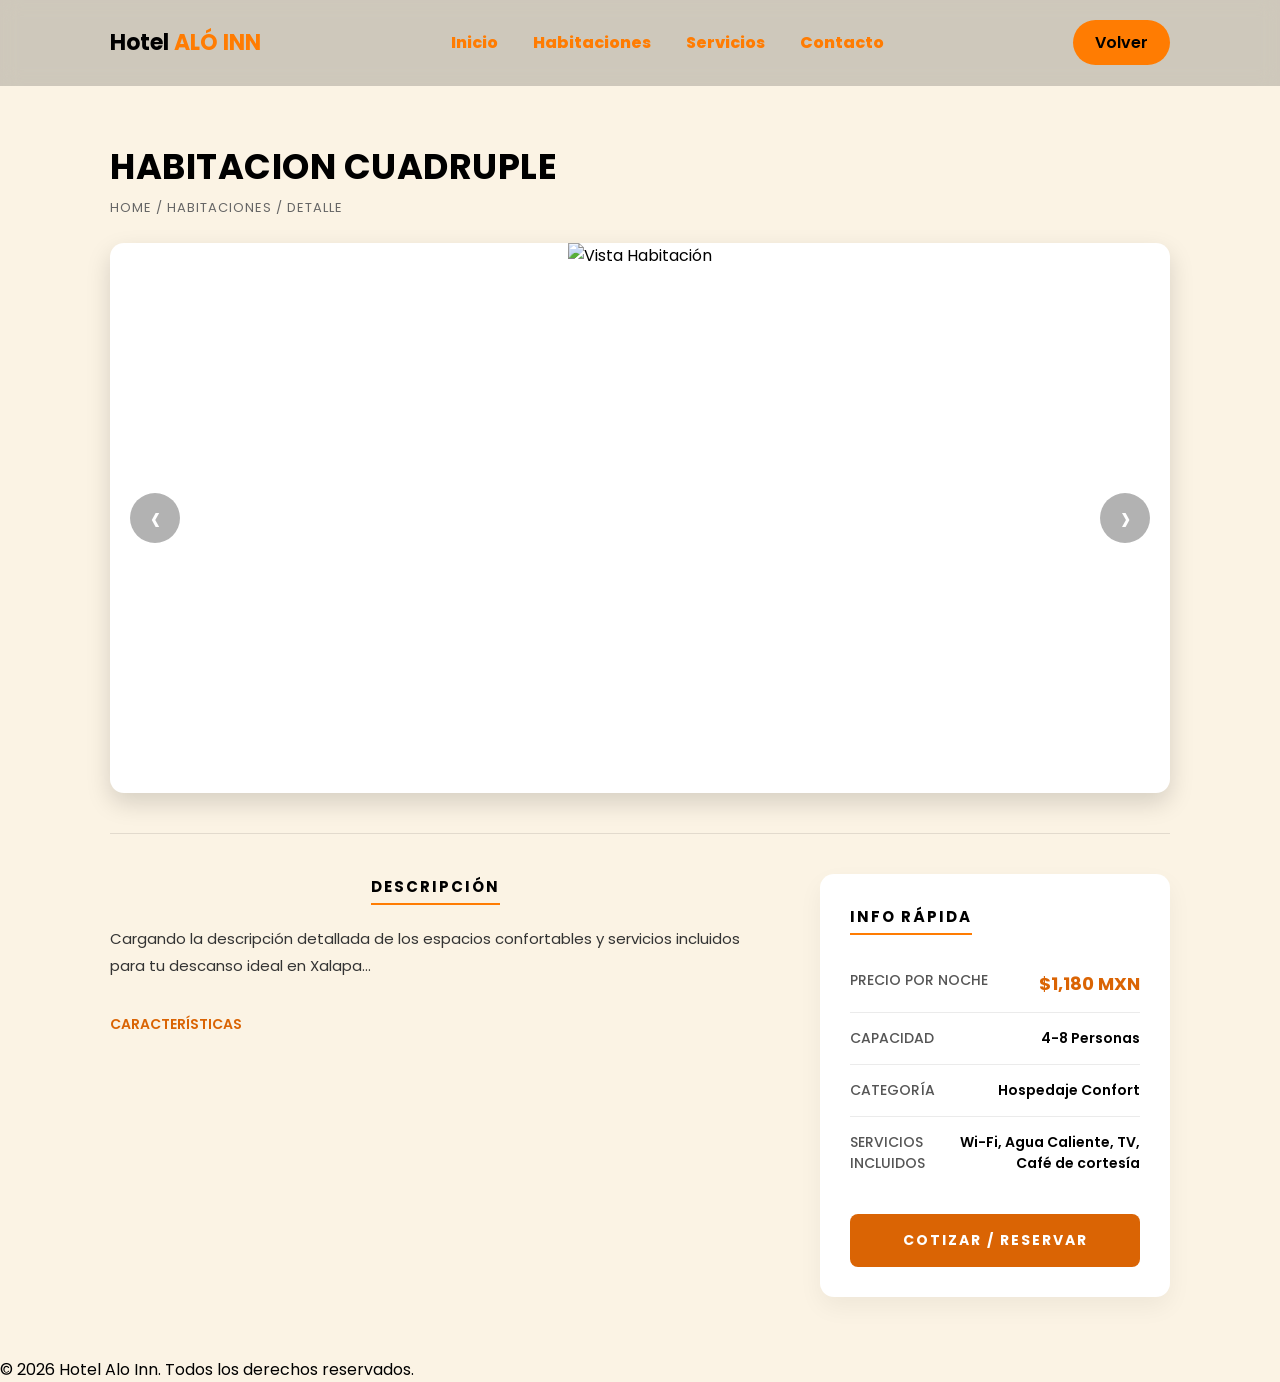
==== habitacioncuadruple.html @ 549d6c2c "Add files via upload" ====
<!DOCTYPE html>
<html lang="es">
<head>
    <meta charset="UTF-8">
    <meta name="viewport" content="width=device-width, initial-scale=1.0">
    <title>Detalles de Habitación | Hotel Alo Inn</title>
    <link rel="stylesheet" href="style.css">
    <link href="https://fonts.googleapis.com/css2?family=Poppins:wght@300;400;500;600;700&display=swap" rel="stylesheet">
</head>
<body class="hotel-theme">

    <header class="navbar">
        <div class="nav-container"> 
            <div class="logo">Hotel <span>ALÓ INN</span></div>
            <nav class="nav-links">
                <a href="index.html">Inicio</a>
                <a href="index.html#habitaciones">Habitaciones</a>
                <a href="index.html#servicios">Servicios</a>
                <a href="index.html#contacto">Contacto</a>
            </nav>
            <a href="index.html#habitaciones" class="nav-btn">Volver</a>
        </div>
    </header>

    <main class="project-detail-container">
        
        <div class="project-header">
            <h1 id="room-title">Habitacion Cuadruple</h1>
            <div class="project-breadcrumbs">Home / Habitaciones / <span id="room-subtitle">Detalle</span></div>
        </div>

        <section class="slider-wrapper">
            <button class="slide-arrow" id="slide-arrow-prev" onclick="changeSlide(-1)">&#8249;</button>
            <button class="slide-arrow" id="slide-arrow-next" onclick="changeSlide(1)">&#8250;</button>
            
            <div class="slider-main-track">
                <img src="" id="active-slide-img" alt="Vista Habitación">
            </div>

            <div class="slider-dots" id="slider-dots-container"></div>
        </section>

        <section class="project-meta-grid">
            
            <div class="meta-column description-box">
                <h2>DESCRIPCIÓN</h2>
                <p id="room-description">
                    Cargando la descripción detallada de los espacios confortables y servicios incluidos para tu descanso ideal en Xalapa...
                </p>
                
                <div class="characteristics-section">
                    <h3>Características</h3>
                    <ul id="room-features-list">
                        </ul>
                </div>
            </div>

            <div class="meta-column quick-info-box">
                <h2>INFO RÁPIDA</h2>
                
                <div class="info-row">
                    <span class="info-label">PRECIO POR NOCHE</span>
                    <span class="info-value price-highlight" id="room-price">$1,180 MXN</span>
                </div>
                
                <div class="info-row">
                    <span class="info-label">CAPACIDAD</span>
                    <span class="info-value" id="room-capacity">4-8 Personas</span>
                </div>

                <div class="info-row">
                    <span class="info-label">CATEGORÍA</span>
                    <span class="info-value">Hospedaje Confort</span>
                </div>

                <div class="info-row">
                    <span class="info-label">SERVICIOS INCLUIDOS</span>
                    <span class="info-value">Wi-Fi, Agua Caliente, TV, Café de cortesía</span>
                </div>

                <a href="https://wa.me/522282358579?text=Hola%2C%20buen%20d%C3%ADa.%20Me%20gustar%C3%ADa%20reservar%20una%20habitaci%C3%B3n%20CUADRUPLE%20en%20el%20Hotel%20Alo%20Inn.%20%C2%BFMe%20pueden%20dar%20disponibilidad%20y%20precio%3F" id="wa-reserve-btn" target="_blank" class="action-quote-btn">
                    COTIZAR / RESERVAR
                </a>
            </div>

        </section>
    </main>

    <footer class="footer-dark">
        © 2026 Hotel Alo Inn. Todos los derechos reservados.
    </footer>

    <script src="room-details.js"></script>
</body>
</html>
---- style.css ----
/* =========================================
   1. CONFIGURACIÓN GENERAL, FUENTES Y RESET
   ========================================= */
@import url('https://fonts.googleapis.com/css2?family=Poppins:wght@300;400;500;600;700;800&display=swap');

* {
    margin: 0;
    padding: 0;
    box-sizing: border-box;
    font-family: 'Poppins', sans-serif; /* Forzar Poppins en absolutamente todo */
}

body {
    background-color: #fbf3e4;
    color: black;
}

/* =========================================
   2. NAVBAR
   ========================================= */
.navbar {
    position: fixed;
    top: 0;
    width: 100%;
    z-index: 1000;
    background: #0000002d;
    backdrop-filter: blur(10px);
    border-bottom: 1px solid #ffffff00;
}

.nav-container {
    max-width: 1100px;
    margin: 0 auto;
    padding: 20px;
    display: flex;
    justify-content: space-between;
    align-items: center;
}

/* LOGO */
.logo {
    font-size: 22px;
    font-weight: 700;
    color: #000000;
}

.logo span {
    color: #ff7c02;
}

/* LINKS */
.nav-links {
    display: flex;
    gap: 35px;
}

.nav-links a {
    text-decoration: none;
    color: #ff7c02;
    font-weight: 800;
    position: relative;
}

/* Línea animada */
.nav-links a::after {
    content: "";
    position: absolute;
    bottom: -6px;
    left: 0;
    width: 0;
    height: 2px;
    background: #ff7c02;
    transition: width 0.3s ease;
}

.nav-links a:hover::after {
    width: 100%;
}

/* BOTÓN NAVBAR */
.nav-btn {
    padding: 10px 22px;
    background: #ff7c02;
    color: #000000;
    text-decoration: none;
    border-radius: 30px;
    font-weight: 600;
    transition: transform 0.3s;
}

.nav-btn:hover {
    transform: translateY(-2px);
}

/* ESPACIO PARA NAV FIJO */
.hero {
    padding-top: 90px;
}

/* RESPONSIVE NAVBAR */
@media (max-width: 600px) {
    h1 {
        font-size: 1.8rem;
    }
}

/* =========================================
   3. HERO (LANDING PRINCIPAL)
   ========================================= */
.hero { 
    min-height: 100vh;
    padding-top: 90px;
    background:
        linear-gradient(rgba(19, 17, 17, 0.507), rgba(0, 0, 0, 0.733)),
        url("img/fondo.jpeg");
    background-size: cover;
    background-position: center;
    display: flex;
    align-items: center;
    padding-left: 5%;
    padding-right: 5%;
}

.hero-content {
    max-width: 650px;
    animation: fadeUp 1.2s ease;
}

.hero h1 {
    font-size: clamp(2.5rem, 5vw, 4rem);
    font-weight: 700;
    line-height: 1.1;
    margin-bottom: 25px;
    color: #fbf3e4;
    text-align: left;
}

.hero h1 span {
    color: #ff7c02;
}

.hero-buttons {
    display: flex;
    gap: 20px;
    flex-wrap: wrap;
}

.btn-primary {
    padding: 14px 34px;
    background: #da6404;
    border: none;
    border-radius: 40px;
    color: #000000;
    font-weight: 600;
    cursor: pointer;
}

.btn-secondary {
    padding: 14px 34px;
    background: transparent;
    border: 2px solid #da6404;
    border-radius: 40px;
    color: #da6404;
    font-weight: 600;
    cursor: pointer;
}

/* =========================================
   4. TARJETAS DE PRODUCTOS / HABITACIONES (INICIO)
   ========================================= */
.products {
    display: flex;
    justify-content: center;
    gap: 40px;
    padding: 80px 8%;
    flex-wrap: wrap;
}

.product-card {
    background: #ffffff;
    width: 300px;
    border-radius: 14px;
    overflow: hidden;
    box-shadow: 0 10px 25px rgba(0, 0, 0, 0.603);
    transition: transform 0.3s ease;
}

.product-card:hover {
    transform: translateY(-8px);
}

.product-card img {
    width: 100%;
    display: block;
}

.product-info {
    padding: 20px;
}

.product-info h3 {
    font-size: 18px;
    margin-bottom: 8px;
    color: #000000;
    font-weight: 600;
}

.description {
    font-size: 14px;
    color: #000000;
    margin-bottom: 12px;
}

.price {
    font-size: 22px;
    font-weight: bold;
    color: #da6404;
    margin-bottom: 15px;
}

.price span {
    font-size: 14px;
    color: #000000;
}

.buy-btn {
    width: 100%;
    border: none;
    padding: 12px;
    background: #da6404;
    color: #020617;
    font-size: 15px;
    border-radius: 8px;
    cursor: pointer;
    font-weight: 600;
}

/* =========================================
   5. SECCIÓN SERVICIOS
   ========================================= */
.services {
    color: #000000;
    padding: 80px 8%;
    background: #fbf3e4;
}

.section-title {
    text-align: center;
    font-size: 2.2rem;
    margin-bottom: 50px;
    font-weight: 700;
}

.services-grid {
    display: grid;
    grid-template-columns: repeat(auto-fit, minmax(220px, 1fr));
    gap: 30px;
}

.service-card {
    background: hsla(0, 25%, 98%, 0.945);
    padding: 30px 25px;
    border-radius: 16px;
    text-align: center;
    box-shadow: 0 10px 30px rgba(0,0,0,0.4);
    transition: transform 0.3s ease, box-shadow 0.3s ease;
}

.service-card:hover {
    transform: translateY(-8px);
    box-shadow: 0 15px 40px rgba(0,0,0,0.6);
}

.service-icon {
    font-size: 40px;
    margin-bottom: 15px;
}

.service-card h3 {
    font-size: 18px;
    margin-bottom: 10px;
    font-weight: 600;
}

.service-card p {
    font-size: 14px;
    color: #000000;
}

.bottom {
    display: block;         
    width: 100%;
    box-sizing: border-box;  
    background: #f8ddc5; 
    color: #000000; 
    padding: 12px;
    font-size: 15px;
    font-weight: bold;      
    text-align: center;         
    text-decoration: none;   
    border-radius: 8px;
    cursor: pointer;
    transition: 0.3s;
    margin-top: 15px; 
}

.bottom:hover {
    background: #ff7c02;    
    color: #000;
}

/* =========================================
   6. REDES SOCIALES Y ICONOS HOVER (EXAMPLE-2)
   ========================================= */
ul {
    list-style: none;
}

.example-2 {
    display: flex;
    justify-content: center;
    align-items: center;
}

.example-2 .icon-content {
    margin: 0 10px;
    position: relative;
}

.example-2 .icon-content .tooltip {
    position: absolute;
    top: -30px;
    left: 50%;
    transform: translateX(-50%);
    color: #fff;
    padding: 6px 10px;
    border-radius: 5px;
    opacity: 0;
    visibility: hidden;
    font-size: 14px;
    transition: all 0.3s ease;
}

.example-2 .icon-content:hover .tooltip {
    opacity: 1;
    visibility: visible;
    top: -50px;
}

.example-2 .icon-content a {
    position: relative;
    overflow: hidden;
    display: flex;
    justify-content: center;
    align-items: center;
    width: 50px;
    height: 50px;
    border-radius: 50%;
    color: #4d4d4d;
    background-color: #fff;
    transition: all 0.3s ease-in-out;
}

.example-2 .icon-content a:hover {
    box-shadow: 3px 2px 45px 0px rgb(0, 0, 0);
}

.example-2 .icon-content a svg {
    position: relative;
    z-index: 1;
    width: 30px;
    height: 30px;
}

.example-2 .icon-content a:hover {
    color: white;
}

.example-2 .icon-content a .filled {
    position: absolute;
    top: auto;
    bottom: 0;
    left: 0;
    width: 100%;
    height: 0;
    background-color: #000;
    transition: all 0.3s ease-in-out;
}

.example-2 .icon-content a:hover .filled {
    height: 100%;
}

.example-2 .icon-content a[data-social="whatsapp"] .filled,
.example-2 .icon-content a[data-social="whatsapp"] ~ .tooltip {
    background-color: #128c7e;
}

.example-2 .icon-content a[data-social="facebook"] .filled,
.example-2 .icon-content a[data-social="facebook"] ~ .tooltip {
    background-color: #3b5998;
}

.example-2 .icon-content a[data-social="instagram"] .filled,
.example-2 .icon-content a[data-social="instagram"] ~ .tooltip {
    background: linear-gradient(
        45deg,
        #405de6,
        #5b51db,
        #b33ab4,
        #c135b4,
        #e1306c,
        #fd1f1f
    );
}

.example-2 .icon-content a[data-social="youtube"] .filled,
.example-2 .icon-content a[data-social="youtube"] ~ .tooltip {
    background-color: #c200003d;
}

h1 {
    text-align: center;
    color: #000000;
}

/* =========================================
   7. MAPA Y FOOTER ORIGINALES
   ========================================= */
section {
    text-align: center;
}

.footer {
    background: #fbf3e4;
    border-top: 1px solid rgb(12, 0, 0);
    padding: 60px 8% 30px;
}

.footer-container {
    display: grid;
    grid-template-columns: repeat(auto-fit, minmax(220px, 1fr));
    gap: 40px;
    margin-bottom: 40px;
}

.footer-column h3,
.footer-column h4 {
    margin-bottom: 15px;
    color: #000;
    font-weight: 600;
}

.footer-column p {
    font-size: 14px;
    color: #000000;
    line-height: 1.6;
}

.footer-column ul li {
    margin-bottom: 10px;
}

.footer-column ul li a {
    text-decoration: none;
    color: #000000;
    font-size: 14px;
}

.footer-bottom {
    text-align: center;
    font-size: 13px;
    color: #000000;
    border-top: 1px solid rgba(255,255,255,0.08);
    padding-top: 20px;
}

/* MEDIA QUERIES ORIGINALES */
@media (max-width: 768px) {
    .nav-links {
        display: none;
    }
    .nav-container {
        justify-content: space-between;
    }
    .nav-btn {
        padding: 10px 20px;
        font-size: 15px;
    }
}

/* =========================================
   8. SECCIÓN: DETALLES DE HABITACIÓN (SLIDER PREMIUM UNIFICADO)
   ========================================= */
body.hotel-theme {
    background-color: #fbf3e4;
    color: #000000;
}

.project-detail-container {
    max-width: 1100px;
    margin: 140px auto 60px; 
    padding: 0 20px;
}

.project-header {
    margin-bottom: 25px;
}

#room-title {
    font-size: 2.2rem;
    font-weight: 700;
    letter-spacing: 0.5px;
    color: #000000;
    text-transform: uppercase;
    text-align: left; 
}

.project-breadcrumbs {
    font-size: 13px;
    color: #666666;
    margin-top: 5px;
    text-transform: uppercase;
    letter-spacing: 1px;
}

/* CONTENEDOR DEL SLIDER ANCHO */
.slider-wrapper {
    position: relative;
    width: 100%;
    height: 550px;
    background: #ffffff;
    border-radius: 14px; 
    overflow: hidden;
    box-shadow: 0 10px 25px rgba(0, 0, 0, 0.15);
}

.slider-main-track {
    width: 100%;
    height: 100%;
}

.slider-main-track img {
    width: 100%;
    height: 100%;
    object-fit: cover;
    transition: opacity 0.4s ease-in-out;
}

/* Flechas de navegación del Slider */
.slide-arrow {
    position: absolute;
    top: 50%;
    transform: translateY(-50%);
    background: rgba(0, 0, 0, 0.3);
    color: #ffffff;
    border: none;
    font-size: 2.5rem;
    width: 50px;
    height: 50px;
    line-height: 44px;
    cursor: pointer;
    border-radius: 50%;
    z-index: 10;
    transition: all 0.3s ease;
}

.slide-arrow:hover { 
    background: #ff7c02; 
    transform: translateY(-50%) scale(1.05);
}

#slide-arrow-prev { left: 20px; }
#slide-arrow-next { right: 20px; }

/* Indicadores de bolitas (Dots) */
.slider-dots {
    position: absolute;
    bottom: 25px;
    left: 50%;
    transform: translateX(-50%);
    display: flex;
    gap: 8px;
    z-index: 10;
}

.dot {
    width: 9px;
    height: 9px;
    background: rgba(255, 255, 255, 0.5);
    border-radius: 50%;
    cursor: pointer;
    transition: all 0.3s ease;
}

.dot.active {
    background: #ff7c02;
    width: 26px;
    border-radius: 5px;
}

/* GRID DE METADATOS INFERIORES EN 2 COLUMNAS */
.project-meta-grid {
    display: grid;
    grid-template-columns: 1.3fr 0.7fr;
    gap: 60px;
    margin-top: 40px;
    border-top: 1px solid rgba(0, 0, 0, 0.1);
    padding-top: 40px;
}

.meta-column h2 {
    font-size: 15px;
    letter-spacing: 2px;
    color: #000000;
    margin-bottom: 20px;
    font-weight: 700;
    border-bottom: 2px solid #ff7c02;
    display: inline-block;
    padding-bottom: 5px;
}

#room-description {
    font-size: 15px;
    color: #333333;
    line-height: 1.8;
    text-align: left;
}

.characteristics-section {
    margin-top: 35px;
    text-align: left;
}

.characteristics-section h3 {
    font-size: 14px;
    color: #da6404;
    text-transform: uppercase;
    margin-bottom: 15px;
    font-weight: 600;
}

.characteristics-section ul {
    list-style: none;
    display: grid;
    grid-template-columns: repeat(auto-fit, minmax(200px, 1fr));
    gap: 12px;
}

.characteristics-section li {
    font-size: 14px;
    color: #000000;
    display: flex;
    align-items: center;
    gap: 10px;
}

.characteristics-section li span {
    color: #ff7c02;
    font-size: 18px;
}

/* CAJA DE INFORMACIÓN RÁPIDA (Derecha) */
.quick-info-box {
    background: #ffffff; 
    padding: 30px;
    border-radius: 14px;
    box-shadow: 0 10px 25px rgba(0, 0, 0, 0.05);
    text-align: left;
}

.info-row {
    display: flex;
    justify-content: space-between;
    padding: 15px 0;
    border-bottom: 1px solid rgba(0, 0, 0, 0.08);
    font-size: 14px;
}

.info-row:last-of-type {
    border-bottom: none;
}

.info-label { 
    color: #555555; 
    font-weight: 500; 
}

.info-value { 
    color: #000000; 
    text-align: right; 
    font-weight: 600;
}

.price-highlight { 
    color: #da6404; 
    font-weight: 700; 
    font-size: 18px; 
}

/* BOTÓN DE RESERVA / COTIZACIÓN RECTANGULAR */
.action-quote-btn {
    display: block;
    width: 100%;
    background: #da6404;
    color: #ffffff;
    text-decoration: none;
    text-align: center;
    padding: 16px;
    font-weight: 700;
    font-size: 14px;
    letter-spacing: 2px;
    margin-top: 25px;
    border-radius: 8px;
    transition: all 0.3s ease;
}

.action-quote-btn:hover { 
    background: #ff7c02;
    transform: translateY(-2px);
    box-shadow: 0 5px 15px rgba(255, 124, 2, 0.3);
}

/* RESPONSIVE EXCLUSIVO PARA LA GALERÍA */
@media (max-width: 850px) {
    .project-meta-grid { 
        grid-template-columns: 1fr; 
        gap: 40px; 
    }
    .slider-wrapper { 
        height: 350px; 
    }
}
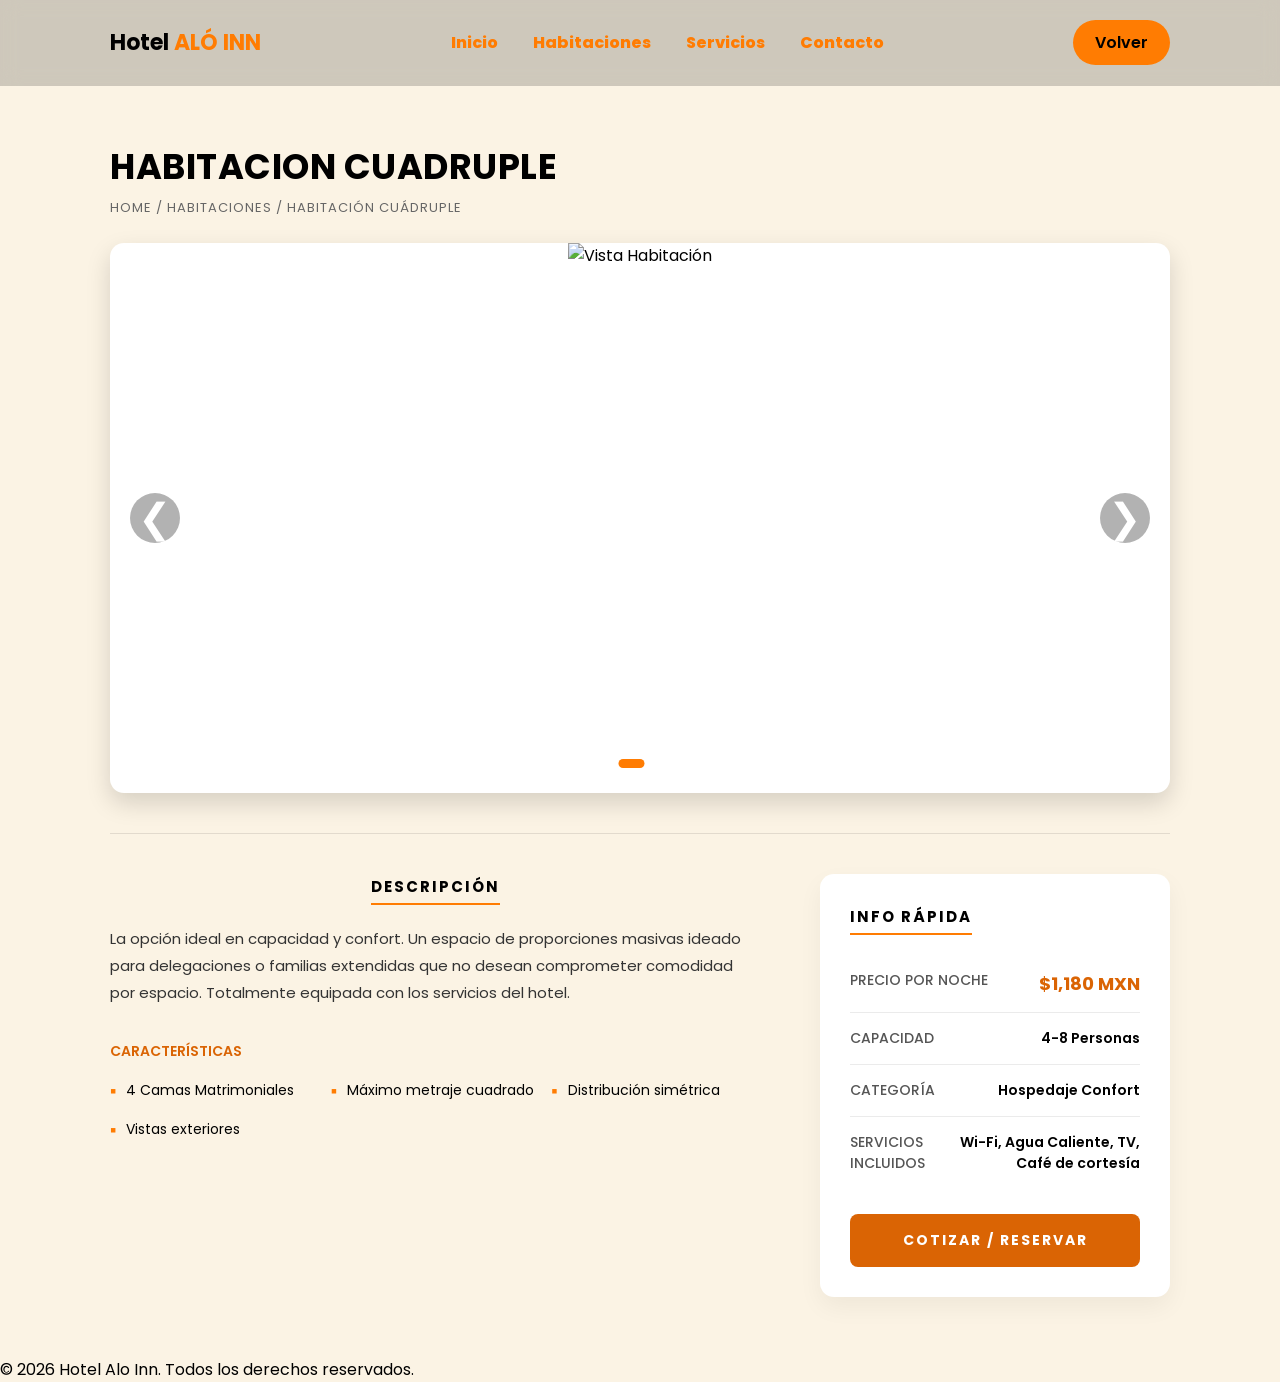
==== commit cc5a421a: "Add files via upload" ====
--- a/habitacioncuadruple.html
+++ b/habitacioncuadruple.html
@@ -30,8 +30,9 @@
         </div>
 
         <section class="slider-wrapper">
-            <button class="slide-arrow" id="slide-arrow-prev" onclick="changeSlide(-1)">&#8249;</button>
-            <button class="slide-arrow" id="slide-arrow-next" onclick="changeSlide(1)">&#8250;</button>
+           <button class="slide-arrow" id="slide-arrow-prev" onclick="changeSlide(-1)">&#10094;</button>
+
+<button class="slide-arrow" id="slide-arrow-next" onclick="changeSlide(1)">&#10095;</button>
             
             <div class="slider-main-track">
                 <img src="" id="active-slide-img" alt="Vista Habitación">
@@ -89,7 +90,6 @@
     <footer class="footer-dark">
         © 2026 Hotel Alo Inn. Todos los derechos reservados.
     </footer>
-
-    <script src="room-details.js"></script>
+<script src="main.js" defer></script>
 </body>
 </html>
--- a/style.css
+++ b/style.css
@@ -447,8 +447,8 @@
 .footer-column h3,
 .footer-column h4 {
     margin-bottom: 15px;
-    color: #000;
-    font-weight: 600;
+    color: #00;
+    font-weight : 600;
 }
 
 .footer-column p {
@@ -540,17 +540,19 @@
     height: 100%;
 }
 
+/* 🌟 CORRECCIÓN APLICADA AL CARRUSEL/SLIDER 🌟 */
 .slider-main-track img {
     width: 100%;
     height: 100%;
-    object-fit: cover;
+    object-fit: contain;       /* <-- CAMBIA ESTO: De 'cover' a 'contain' */
+    object-position: center;   /* Mantiene la foto bien centrada */
     transition: opacity 0.4s ease-in-out;
 }
 
 /* Flechas de navegación del Slider */
 .slide-arrow {
     position: absolute;
-    top: 50%;
+    top: 50% ;
     transform: translateY(-50%);
     background: rgba(0, 0, 0, 0.3);
     color: #ffffff;
@@ -717,7 +719,7 @@
 
 .action-quote-btn:hover { 
     background: #ff7c02;
-    transform: translateY(-2px);
+    transform: translateY(-2px);z
     box-shadow: 0 5px 15px rgba(255, 124, 2, 0.3);
 }
 
